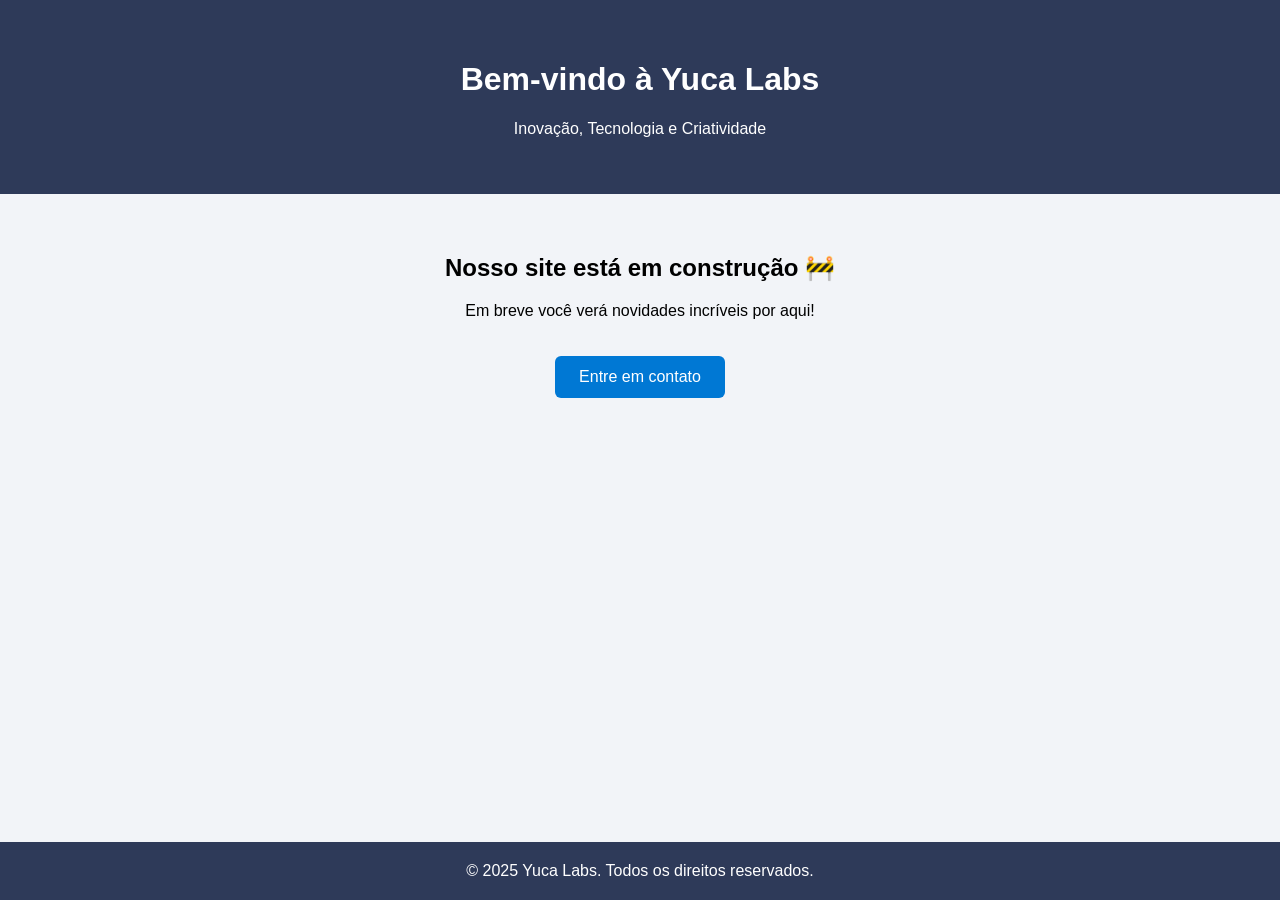
==== index.html @ cf06a19e "Add files via upload" ====
<!DOCTYPE html>
<html lang="pt-br">
<head>
  <meta charset="UTF-8" />
  <meta name="viewport" content="width=device-width, initial-scale=1.0"/>
  <title>Yuca Labs</title>
  <style>
    body {
      font-family: Arial, sans-serif;
      background-color: #f2f4f8;
      margin: 0;
      padding: 0;
      text-align: center;
    }

    header {
      background-color: #2e3a59;
      color: white;
      padding: 40px 0;
    }

    main {
      padding: 40px 20px;
    }

    footer {
      background-color: #2e3a59;
      color: white;
      padding: 20px 0;
      position: fixed;
      bottom: 0;
      width: 100%;
    }

    a.button {
      display: inline-block;
      margin-top: 20px;
      padding: 12px 24px;
      background-color: #0078D4;
      color: white;
      text-decoration: none;
      border-radius: 6px;
    }

    a.button:hover {
      background-color: #005fa3;
    }
  </style>
</head>
<body>
  <header>
    <h1>Bem-vindo à Yuca Labs</h1>
    <p>Inovação, Tecnologia e Criatividade</p>
  </header>

  <main>
    <h2>Nosso site está em construção 🚧</h2>
    <p>Em breve você verá novidades incríveis por aqui!</p>
    <a href="mailto:contato@yucalabs.com.br" class="button">Entre em contato</a>
  </main>

  <footer>
    &copy; 2025 Yuca Labs. Todos os direitos reservados.
  </footer>
</body>
</html>
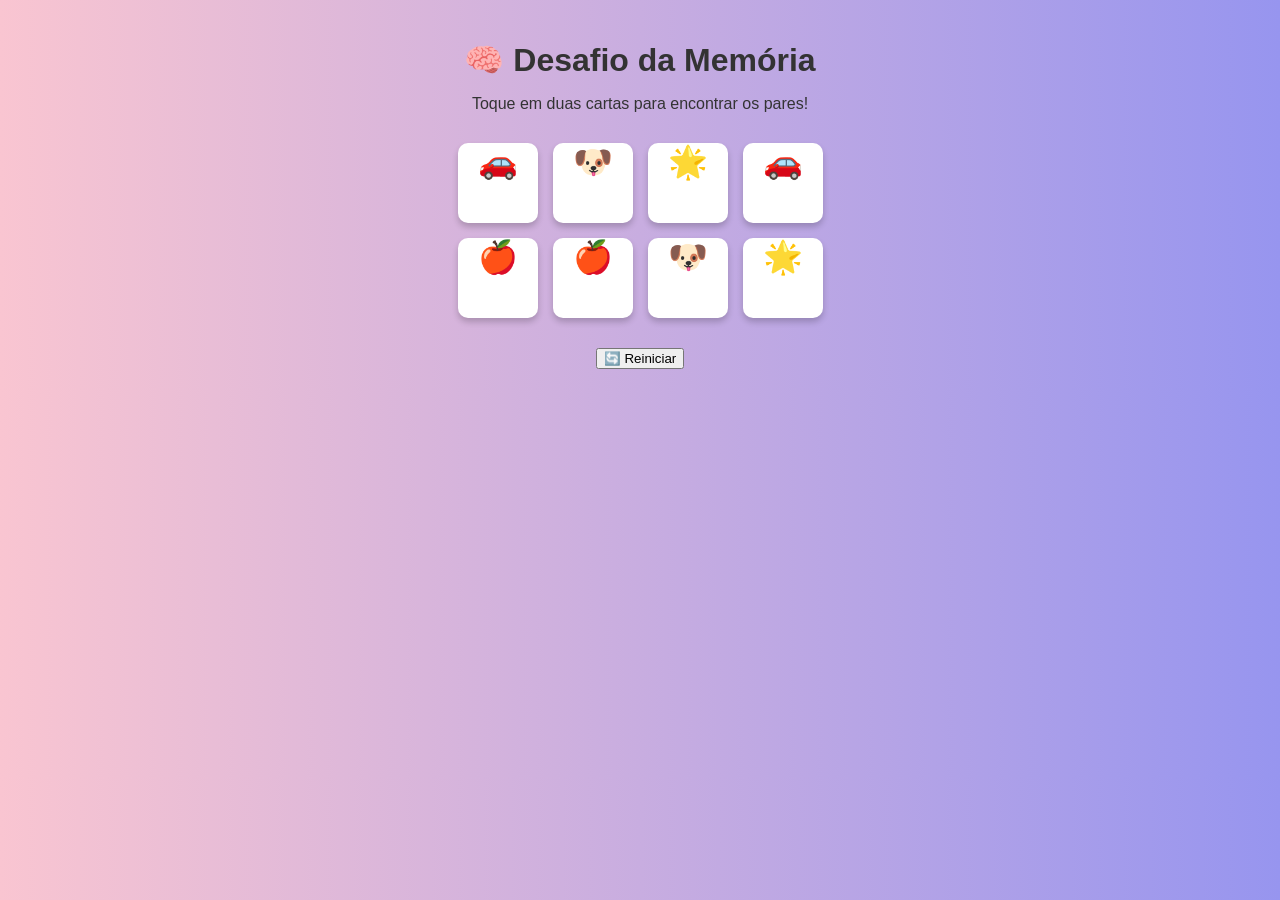
==== commit 38080af6: "Add files via upload" ====
--- a/index.html
+++ b/index.html
@@ -1,66 +1,17 @@
-<!DOCTYPE html>
-<html lang="pt-br">
-<head>
-  <meta charset="UTF-8" />
-  <meta name="viewport" content="width=device-width, initial-scale=1.0"/>
-  <title>Yuca Labs</title>
-  <style>
-    body {
-      font-family: Arial, sans-serif;
-      background-color: #f2f4f8;
-      margin: 0;
-      padding: 0;
-      text-align: center;
-    }
-
-    header {
-      background-color: #2e3a59;
-      color: white;
-      padding: 40px 0;
-    }
-
-    main {
-      padding: 40px 20px;
-    }
-
-    footer {
-      background-color: #2e3a59;
-      color: white;
-      padding: 20px 0;
-      position: fixed;
-      bottom: 0;
-      width: 100%;
-    }
-
-    a.button {
-      display: inline-block;
-      margin-top: 20px;
-      padding: 12px 24px;
-      background-color: #0078D4;
-      color: white;
-      text-decoration: none;
-      border-radius: 6px;
-    }
-
-    a.button:hover {
-      background-color: #005fa3;
-    }
-  </style>
-</head>
-<body>
-  <header>
-    <h1>Bem-vindo à Yuca Labs</h1>
-    <p>Inovação, Tecnologia e Criatividade</p>
-  </header>
-
-  <main>
-    <h2>Nosso site está em construção 🚧</h2>
-    <p>Em breve você verá novidades incríveis por aqui!</p>
-    <a href="mailto:contato@yucalabs.com.br" class="button">Entre em contato</a>
-  </main>
-
-  <footer>
-    &copy; 2025 Yuca Labs. Todos os direitos reservados.
-  </footer>
-</body>
-</html>
+<!DOCTYPE html>
+<html lang="pt-br">
+<head>
+  <meta charset="UTF-8" />
+  <meta name="viewport" content="width=device-width, initial-scale=1.0"/>
+  <title>Desafio da Memória</title>
+  <link rel="stylesheet" href="style.css"/>
+</head>
+<body>
+  <h1>🧠 Desafio da Memória</h1>
+  <p>Toque em duas cartas para encontrar os pares!</p>
+  <div class="tabuleiro" id="tabuleiro"></div>
+  <button onclick="reiniciarJogo()">🔄 Reiniciar</button>
+
+  <script src="script.js"></script>
+</body>
+</html>
--- a/style.css
+++ b/style.css
@@ -0,0 +1,49 @@
+body {
+  font-family: sans-serif;
+  text-align: center;
+  background: linear-gradient(to right, #f9c5d1, #9795ef);
+  color: #333;
+  margin: 0;
+  padding: 20px;
+}
+
+h1 {
+  font-size: 2em;
+  margin-bottom: 5px;
+}
+
+.tabuleiro {
+  display: grid;
+  grid-template-columns: repeat(4, 80px);
+  gap: 15px;
+  justify-content: center;
+  margin: 30px auto;
+}
+
+.carta {
+  width: 80px;
+  height: 80px;
+  background: #ffffff;
+  border-radius: 10px;
+  box-shadow: 0 4px 6px rgba(0,0,0,0.2);
+  cursor: pointer;
+  position: relative;
+  overflow: hidden;
+  transform: scale(1);
+  transition: transform 0.2s;
+}
+
+.carta:hover {
+  transform: scale(1.1);
+}
+
+.carta img {
+  width: 100%;
+  height: 100%;
+  object-fit: cover;
+  display: none;
+}
+
+.revelada img {
+  display: block;
+}
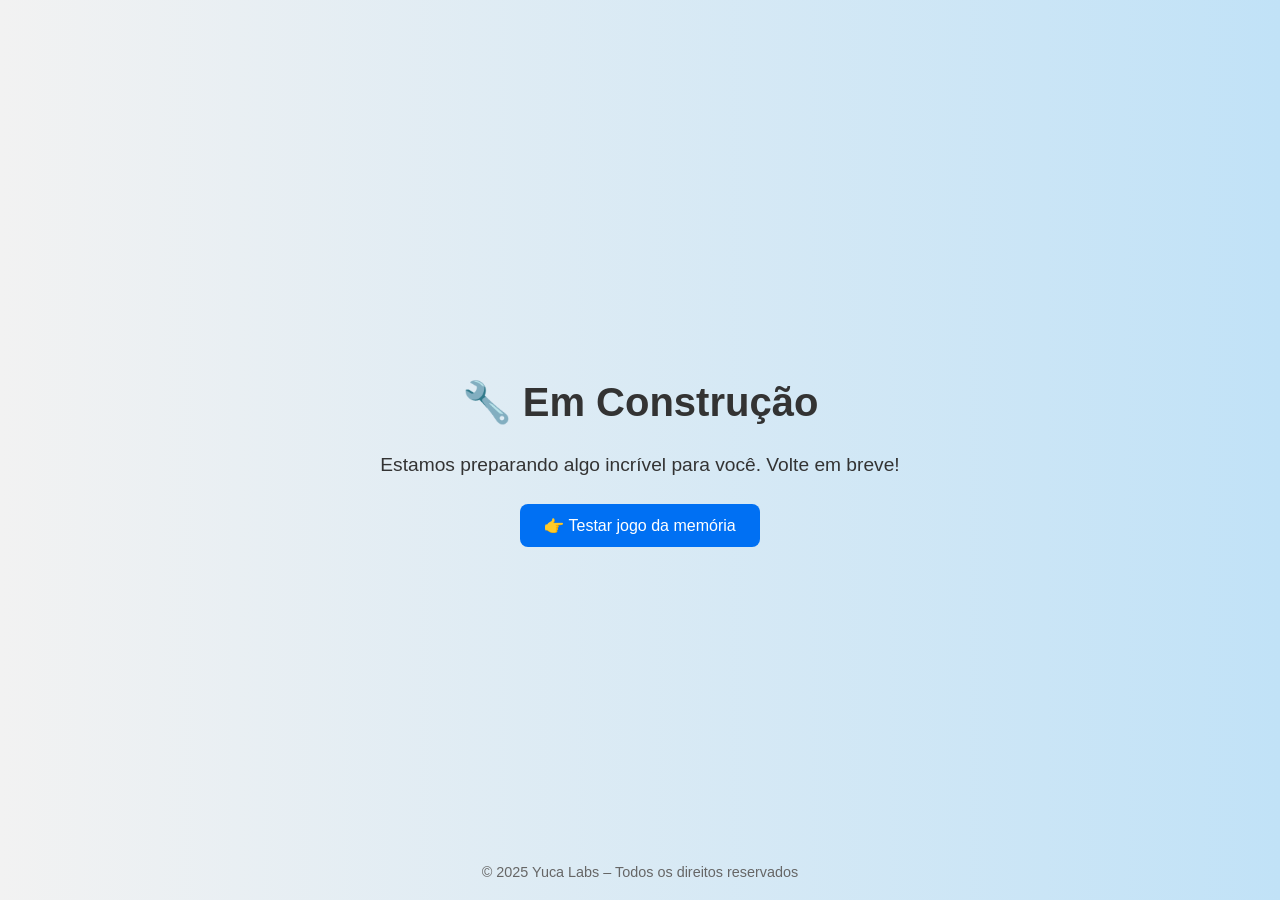
==== commit 2c45c421: "Update index.html" ====
--- a/index.html
+++ b/index.html
@@ -1,17 +1,56 @@
 <!DOCTYPE html>
 <html lang="pt-br">
 <head>
-  <meta charset="UTF-8" />
-  <meta name="viewport" content="width=device-width, initial-scale=1.0"/>
-  <title>Desafio da Memória</title>
-  <link rel="stylesheet" href="style.css"/>
+  <meta charset="UTF-8">
+  <meta name="viewport" content="width=device-width, initial-scale=1.0">
+  <title>Yuca Labs – Em Construção</title>
+  <style>
+    body {
+      margin: 0;
+      font-family: 'Segoe UI', Tahoma, Geneva, Verdana, sans-serif;
+      display: flex;
+      align-items: center;
+      justify-content: center;
+      height: 100vh;
+      flex-direction: column;
+      background: linear-gradient(to right, #f2f2f2, #c1e2f7);
+      color: #333;
+    }
+    h1 {
+      font-size: 2.5rem;
+      margin-bottom: 0.2em;
+    }
+    p {
+      font-size: 1.2rem;
+      margin-bottom: 1.5em;
+    }
+    .btn {
+      background-color: #0070f3;
+      color: white;
+      padding: 12px 24px;
+      border: none;
+      border-radius: 8px;
+      font-size: 1rem;
+      cursor: pointer;
+      text-decoration: none;
+      transition: background 0.3s;
+    }
+    .btn:hover {
+      background-color: #0059c1;
+    }
+    footer {
+      position: absolute;
+      bottom: 20px;
+      font-size: 0.9rem;
+      color: #666;
+    }
+  </style>
 </head>
 <body>
-  <h1>🧠 Desafio da Memória</h1>
-  <p>Toque em duas cartas para encontrar os pares!</p>
-  <div class="tabuleiro" id="tabuleiro"></div>
-  <button onclick="reiniciarJogo()">🔄 Reiniciar</button>
+  <h1>🔧 Em Construção</h1>
+  <p>Estamos preparando algo incrível para você. Volte em breve!</p>
+  <a href="/memoria" class="btn">👉 Testar jogo da memória</a>
 
-  <script src="script.js"></script>
+  <footer>&copy; 2025 Yuca Labs – Todos os direitos reservados</footer>
 </body>
 </html>
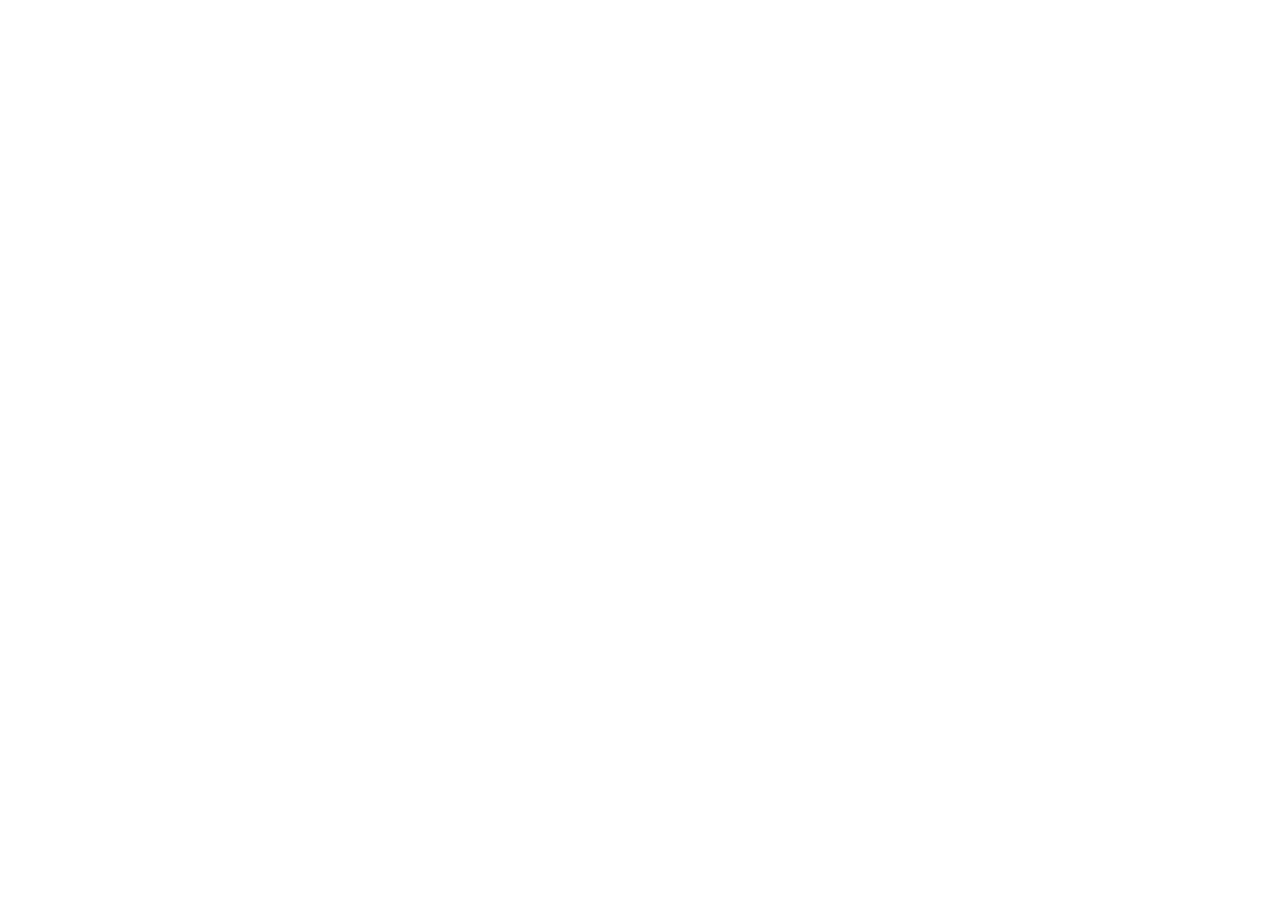
==== commit 02f5a2f3: "Update index.html" ====
--- a/index.html
+++ b/index.html
@@ -12,45 +12,4 @@
       align-items: center;
       justify-content: center;
       height: 100vh;
-      flex-direction: column;
-      background: linear-gradient(to right, #f2f2f2, #c1e2f7);
-      color: #333;
-    }
-    h1 {
-      font-size: 2.5rem;
-      margin-bottom: 0.2em;
-    }
-    p {
-      font-size: 1.2rem;
-      margin-bottom: 1.5em;
-    }
-    .btn {
-      background-color: #0070f3;
-      color: white;
-      padding: 12px 24px;
-      border: none;
-      border-radius: 8px;
-      font-size: 1rem;
-      cursor: pointer;
-      text-decoration: none;
-      transition: background 0.3s;
-    }
-    .btn:hover {
-      background-color: #0059c1;
-    }
-    footer {
-      position: absolute;
-      bottom: 20px;
-      font-size: 0.9rem;
-      color: #666;
-    }
-  </style>
-</head>
-<body>
-  <h1>🔧 Em Construção</h1>
-  <p>Estamos preparando algo incrível para você. Volte em breve!</p>
-  <a href="/memoria" class="btn">👉 Testar jogo da memória</a>
-
-  <footer>&copy; 2025 Yuca Labs – Todos os direitos reservados</footer>
-</body>
-</html>
+      flex-direct
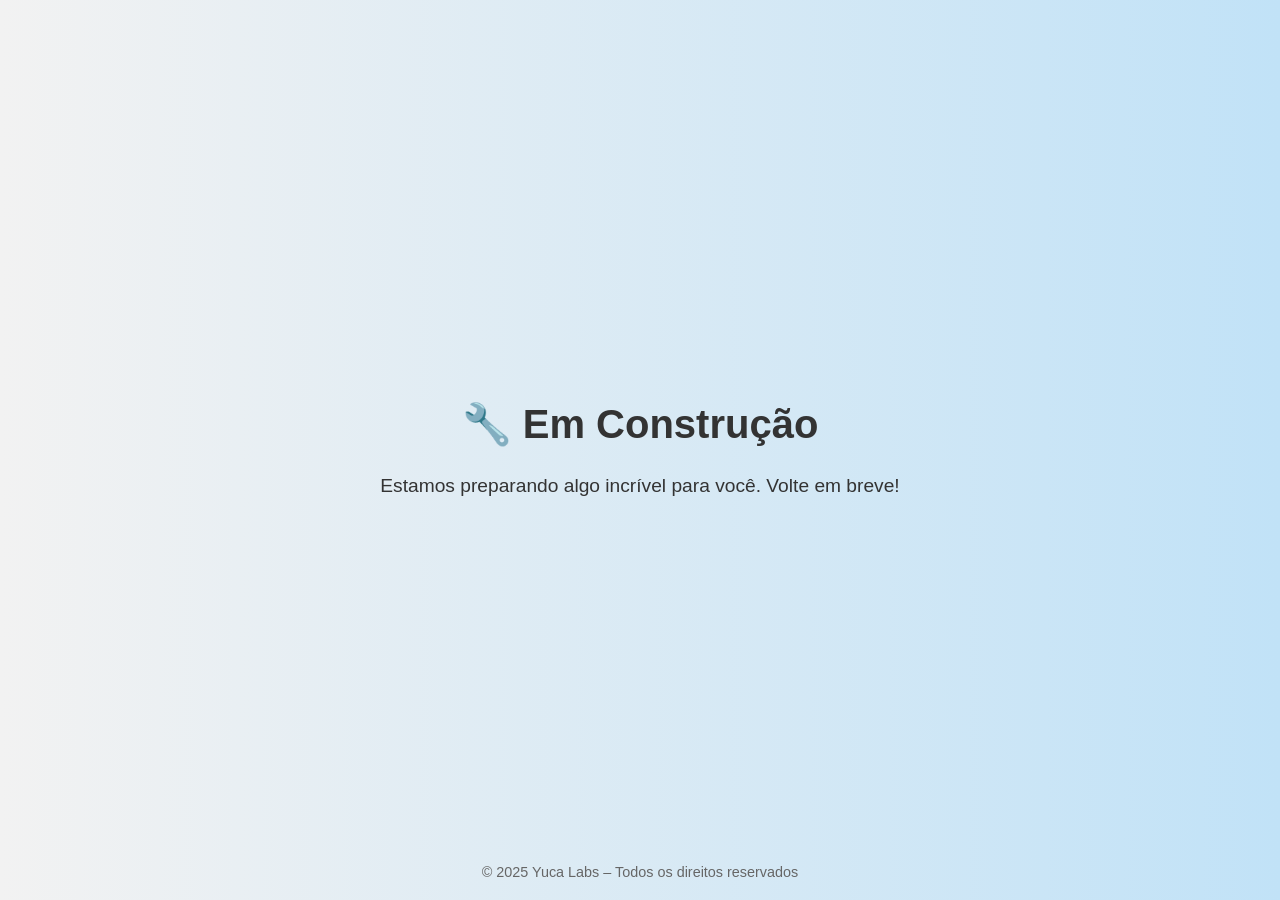
==== commit 8d706a01: "Update index.html" ====
--- a/index.html
+++ b/index.html
@@ -12,4 +12,29 @@
       align-items: center;
       justify-content: center;
       height: 100vh;
-      flex-direct
+      flex-direction: column;
+      background: linear-gradient(to right, #f2f2f2, #c1e2f7);
+      color: #333;
+    }
+    h1 {
+      font-size: 2.5rem;
+      margin-bottom: 0.2em;
+    }
+    p {
+      font-size: 1.2rem;
+      margin-bottom: 1.5em;
+    }
+    footer {
+      position: absolute;
+      bottom: 20px;
+      font-size: 0.9rem;
+      color: #666;
+    }
+  </style>
+</head>
+<body>
+  <h1>🔧 Em Construção</h1>
+  <p>Estamos preparando algo incrível para você. Volte em breve!</p>
+  <footer>&copy; 2025 Yuca Labs – Todos os direitos reservados</footer>
+</body>
+</html>
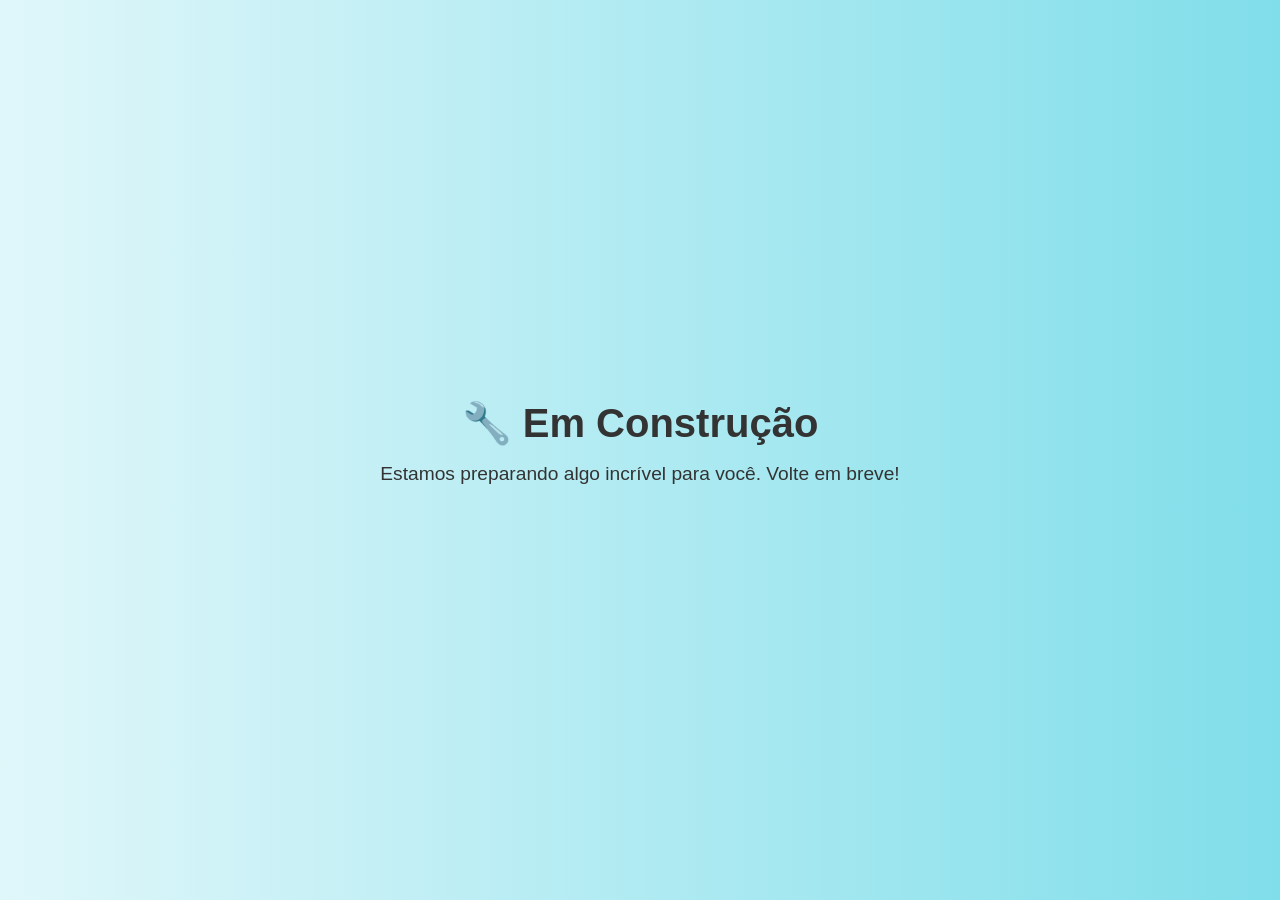
==== commit 8e666d9d: "Update index.html" ====
--- a/index.html
+++ b/index.html
@@ -1,40 +1,34 @@
 <!DOCTYPE html>
 <html lang="pt-br">
 <head>
-  <meta charset="UTF-8">
-  <meta name="viewport" content="width=device-width, initial-scale=1.0">
+  <meta charset="UTF-8" />
+  <meta name="viewport" content="width=device-width, initial-scale=1.0"/>
   <title>Yuca Labs – Em Construção</title>
   <style>
     body {
       margin: 0;
-      font-family: 'Segoe UI', Tahoma, Geneva, Verdana, sans-serif;
+      height: 100vh;
       display: flex;
+      flex-direction: column;
+      justify-content: center;
       align-items: center;
-      justify-content: center;
-      height: 100vh;
-      flex-direction: column;
-      background: linear-gradient(to right, #f2f2f2, #c1e2f7);
+      font-family: sans-serif;
+      background: linear-gradient(to right, #e0f7fa, #80deea);
       color: #333;
     }
     h1 {
       font-size: 2.5rem;
-      margin-bottom: 0.2em;
+      margin: 0;
     }
     p {
+      margin: 1rem 0;
       font-size: 1.2rem;
-      margin-bottom: 1.5em;
-    }
-    footer {
-      position: absolute;
-      bottom: 20px;
-      font-size: 0.9rem;
-      color: #666;
     }
   </style>
 </head>
 <body>
   <h1>🔧 Em Construção</h1>
   <p>Estamos preparando algo incrível para você. Volte em breve!</p>
-  <footer>&copy; 2025 Yuca Labs – Todos os direitos reservados</footer>
 </body>
 </html>
+
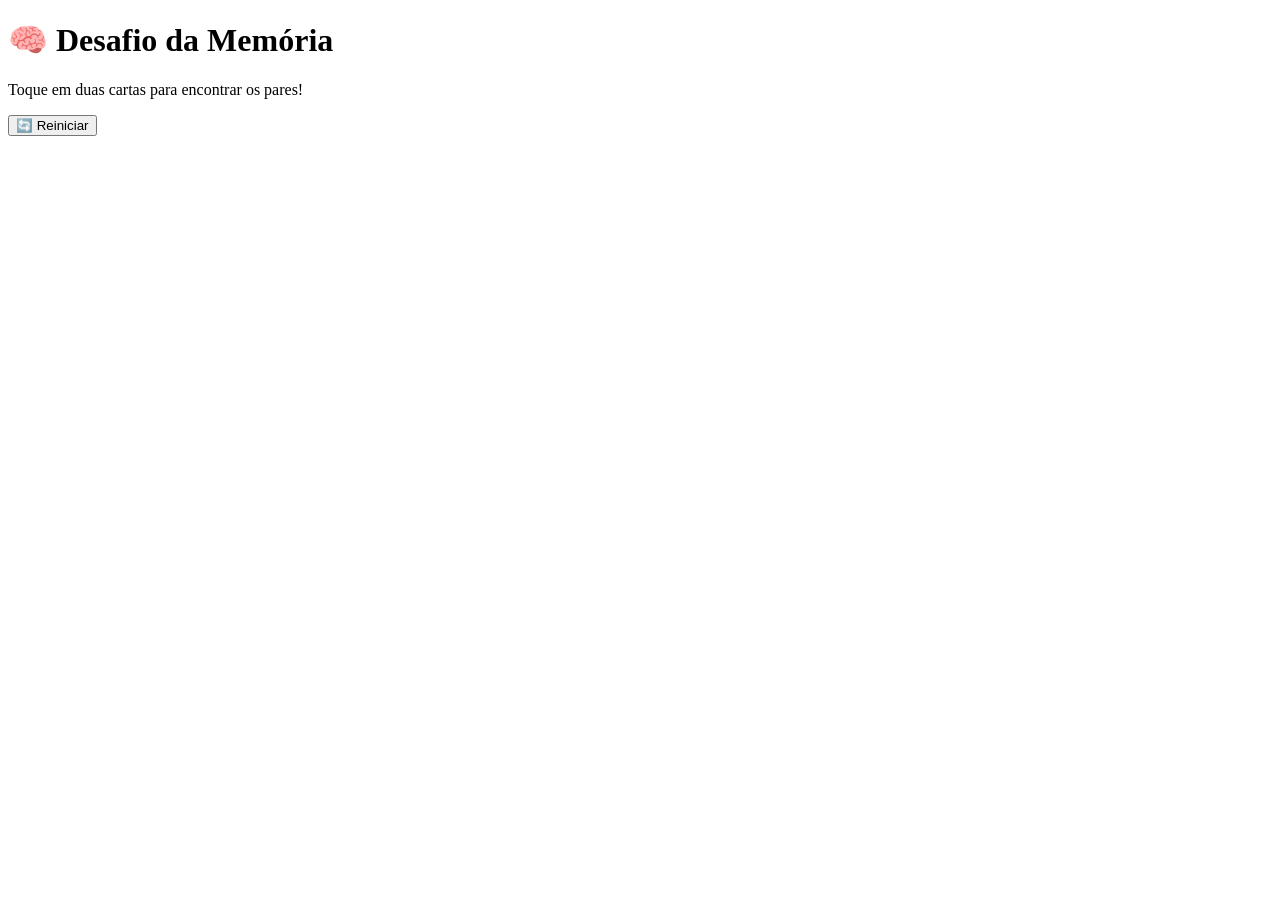
==== commit 266e1325: "Update index.html" ====
--- a/index.html
+++ b/index.html
@@ -3,32 +3,15 @@
 <head>
   <meta charset="UTF-8" />
   <meta name="viewport" content="width=device-width, initial-scale=1.0"/>
-  <title>Yuca Labs – Em Construção</title>
-  <style>
-    body {
-      margin: 0;
-      height: 100vh;
-      display: flex;
-      flex-direction: column;
-      justify-content: center;
-      align-items: center;
-      font-family: sans-serif;
-      background: linear-gradient(to right, #e0f7fa, #80deea);
-      color: #333;
-    }
-    h1 {
-      font-size: 2.5rem;
-      margin: 0;
-    }
-    p {
-      margin: 1rem 0;
-      font-size: 1.2rem;
-    }
-  </style>
+  <title>Desafio da Memória</title>
+  <link rel="stylesheet" href="./style.css"/>
 </head>
 <body>
-  <h1>🔧 Em Construção</h1>
-  <p>Estamos preparando algo incrível para você. Volte em breve!</p>
+  <h1>🧠 Desafio da Memória</h1>
+  <p>Toque em duas cartas para encontrar os pares!</p>
+  <div class="tabuleiro" id="tabuleiro"></div>
+  <button onclick="reiniciarJogo()">🔄 Reiniciar</button>
+
+  <script src="./script.js"></script>
 </body>
 </html>
-
